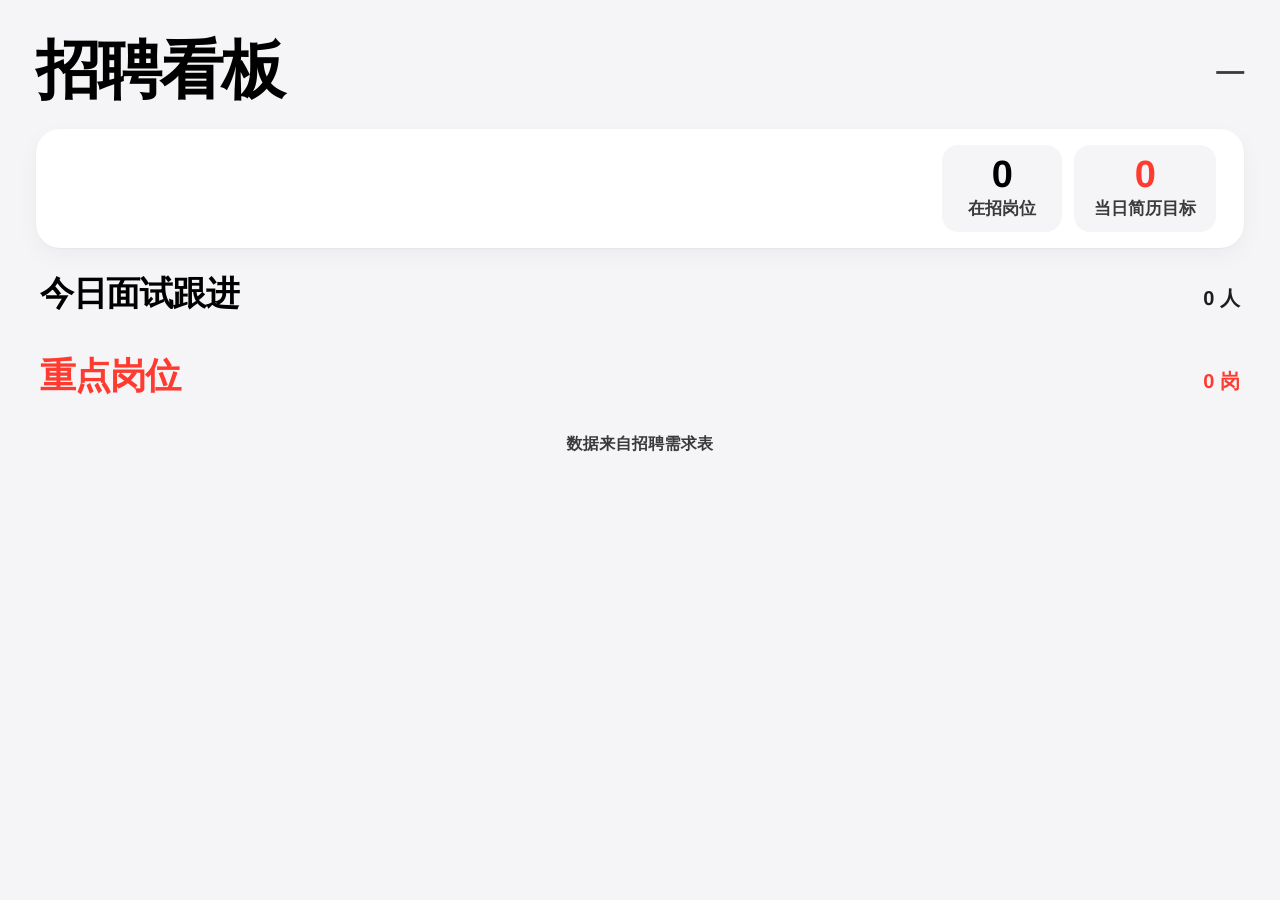
==== board-guoxin.html @ 6c6f806a "Editor role dividers: soft light blue (#c7e0f4); cache v20261016-1015" ====
<!DOCTYPE html>
<html lang="zh-CN">
<head>
<meta charset="UTF-8">
<meta name="viewport" content="width=device-width, initial-scale=1">
<title>招聘看板</title>
<link rel="stylesheet" href="board-shared.css?v=20261016-1015">
<style>  .summary { background:#fff; border-radius:24px; box-shadow:var(--shadow); padding:22px 28px; margin-bottom:22px; display:flex; align-items:center; justify-content:space-between; gap:24px; }
  .summary-title { font-size:30px; font-weight:700; letter-spacing:-0.02em; line-height:1.3; }
  .summary-stats { display:flex; gap:12px; flex-shrink:0; }
  .stat { background:var(--chip); border-radius:16px; padding:10px 20px; text-align:center; min-width:120px; }
  .stat b { display:block; font-size:38px; line-height:1.1; letter-spacing:-0.02em; }
  .stat span { font-size:17px; color:var(--secondary); }
  .stat.red b { color:var(--urgent); }
  .roles { grid-template-columns: 1fr 1fr 1fr; gap:16px; }
  .role { display:flex; flex-direction:column; padding:20px 20px 16px 18px; }
  .role.hl { background:linear-gradient(180deg,#fff 0%,#fff8f7 100%); }
  .badge { display:inline-block; font-size:15px; font-weight:700; color:#fff; background:var(--urgent); border-radius:100px; padding:3px 10px; margin-left:8px; vertical-align:middle; }
  .badge.blue { background:var(--link); }
  .seq { font-size:16px; color:#86868b; font-weight:700; margin-left:6px; }
  .chips { display:flex; flex-wrap:wrap; gap:8px; margin-top:10px; }
  .chip { background:var(--chip); border-radius:100px; padding:5px 14px; font-size:18px; font-weight:700; color:#1d1d1f; }
  .chip.target { background:#ffe9e7; color:#d70015; }
  .skills { font-size:19px; color:#1d1d1f; line-height:1.5; margin-top:12px; padding-top:12px; border-top:1px solid #e8e8ed; flex:1; word-break:break-word; }
  .meta { font-size:18px; color:#1d1d1f; margin-top:10px; line-height:1.45; }
  .meta i { font-style:normal; color:#86868b; margin-right:6px; }
  .red { color:#ff3b30; font-weight:700; }

  /* 国信岗位卡：字号不小于易方达岗位卡，更深更粗 */
  body:not(.landscape) .wrap { max-width: 1828px; }
  body:not(.landscape) .roles { grid-template-columns: repeat(3, 1fr); gap: 18px; }
  .role { padding: 22px 24px 20px 20px; }
  .role .role-title { font-size: 36px; line-height: 1.3; }
  .role .role-team { font-size: 23px; font-weight: 700; margin-top: 6px; }
  .seq { font-size: 20px; }
  .badge { font-size: 18px; padding: 4px 12px; }
  .chip { font-size: 22px; padding: 6px 16px; color: #000; }
  .skills { font-size: 24px; color: #000; font-weight: 600; line-height: 1.5; }
  .meta { font-size: 22px; color: #000; font-weight: 700; }
  .meta i { color: #6e6e73; }

  /* 竖屏：2 列，汇总卡单独一行 */
  .header { flex-wrap: wrap; align-items: center; }
  .header .summary { order: 3; flex: 1 1 100%; margin: 0; padding: 16px 28px; }
  .roles { grid-template-columns: 1fr 1fr; gap: 18px; }
  .chip { white-space: nowrap; }
  .metas { display: flex; flex-wrap: wrap; gap: 4px 22px; margin-top: 10px; }
  .metas .meta { margin-top: 0; }
  /* 横屏：3000 宽，5 列，汇总卡并入标题行 */
  body.landscape .header { flex-wrap: nowrap; gap: 32px; }
  body.landscape .header h1 { flex-shrink: 0; }
  body.landscape .header .summary { order: 0; flex: 1 1 auto; }
  body.landscape .roles { grid-template-columns: repeat(4, 1fr); gap: 40px; }
  body.landscape .role { padding: 30px 32px 28px 30px; }
  body.landscape .skills { line-height: 1.65; margin-top: 16px; padding-top: 16px; }
  body.landscape .chips { margin-top: 14px; gap: 10px; }
  body.landscape .metas { margin-top: 16px; gap: 6px 28px; }
  body.landscape .role .role-team { margin-top: 10px; }
  body.landscape .header { margin-bottom: 36px; }
  body.landscape .celebrate-block, body.landscape .interviews-block { margin-bottom: 40px; }
  body.landscape .interviews { gap: 24px; }
  body.landscape .section-head { margin-bottom: 16px; }
  /* 竖屏字号：重点技能 = 项目经理 = 28px */
  body:not(.landscape) .role { padding: 24px 26px 22px 24px; }
  body:not(.landscape) .role .role-title { font-size: 40px; }
  body:not(.landscape) .seq { font-size: 22px; }
  body:not(.landscape) .badge { font-size: 19px; }
  body:not(.landscape) .role .role-team { font-size: 28px; font-weight: 600; color: #0071e3; }
  body:not(.landscape) .skills { font-size: 28px; font-weight: 500; color: #1d1d1f; line-height: 1.55; }
  body:not(.landscape) .chip { font-size: 24px; color: #1d1d1f; }
  body:not(.landscape) .meta { font-size: 24px; color: #1d1d1f; font-weight: 600; }
  body:not(.landscape) .roles { gap: 24px; }
  body:not(.landscape) .wrap { max-width: 2028px; }
  /* 横屏字号：重点技能 = 项目经理 = 30px */
  body.landscape .role .role-title { font-size: 44px; }
  body.landscape .seq { font-size: 24px; }
  body.landscape .badge { font-size: 21px; padding: 4px 14px; }
  body.landscape .role .role-team { font-size: 30px; font-weight: 600; color: #0071e3; }
  body.landscape .skills { font-size: 30px; font-weight: 500; color: #1d1d1f; line-height: 1.6; }
  body.landscape .chip { font-size: 26px; padding: 7px 18px; color: #1d1d1f; }
  body.landscape .meta { font-size: 26px; color: #1d1d1f; font-weight: 600; }
  body.landscape .red { font-weight: 700; }
  body.landscape .chips { flex-wrap: nowrap; overflow: hidden; }
</style>
</head>
<body>
  <div class="wrap" id="board">
    <div class="header">
      <h1 id="board-title">招聘看板</h1>
      <div class="summary" id="summary">
      <div class="summary-title" id="sum-title"></div>
      <div class="summary-stats">
        <div class="stat"><b id="sum-roles">0</b><span>在招岗位</span></div>
        <div class="stat red"><b id="sum-target">0</b><span>当日简历目标</span></div>
      </div>
    </div>
      <div class="header-date" id="board-date">—</div>
    </div>
    <section class="celebrate-block" id="cele-block" hidden>
      <div class="section-head">
        <h2>今日入职 ✨</h2>
        <span class="hint" id="cele-hint">0 人</span>
      </div>
      <article class="celebrate" id="cele-card">
        <div class="celebrate-blob a" aria-hidden="true"></div>
        <div class="celebrate-blob b" aria-hidden="true"></div>
        <div class="celebrate-blob c" aria-hidden="true"></div>
        <div class="celebrate-deco l" aria-hidden="true">🎆</div>
        <div class="celebrate-deco r" aria-hidden="true">🥳</div>
        <div class="celebrate-hi" id="cele-hi"></div>
        <div class="celebrate-mid" id="cele-mid"></div>
        <div class="celebrate-lo" id="cele-lo"></div>
      </article>
    </section>

    <section class="interviews-block">
      <div class="section-head">
        <h2>今日面试跟进</h2>
        <span class="hint" id="iv-hint">0 人</span>
      </div>
      <div class="interviews" id="iv-list"></div>
    </section>

    <section class="roles-block">
      <div class="section-head"><h2>重点岗位</h2><span class="hint" id="role-hint">0 岗</span></div>
      <div class="roles" id="role-list"></div>
    </section>
    <footer>数据来自招聘需求表</footer>
  </div>
<script src="board-shared.js?v=20261016-1015"></script>
<script>
  function esc(s){return String(s==null?'':s).replace(/&/g,'&amp;').replace(/</g,'&lt;').replace(/>/g,'&gt;').replace(/"/g,'&quot;');}
  function rich(s){return esc(s).replace(/\*\*([\s\S]+?)\*\*/g,'<span class="red">$1</span>').replace(/\n/g,'<br>');}
  function plain(s){return String(s||'').replace(/\*\*/g,'');}
  function badges(note){
    return plain(note).replace(/[()（）]/g,' ').split(/[，,、；;\s]+/).filter(Boolean)
      .map(function(b){return '<span class="badge'+(/面试/.test(b)?' blue':'')+'">'+esc(b)+'</span>';}).join('');
  }
  function num(s){var m=plain(s).match(/\d+(\.\d+)?/);return m?parseFloat(m[0]):0;}
  function renderBoard(data){
    data=data||{}; var g=data.guoxin||{};
    var groups=(Array.isArray(g.groups)?g.groups:[]).filter(function(x){return x&&(x.role||(x.rows||[]).some(function(r){return r.skills||r.pm;}));});
    document.getElementById('board-title').textContent=(data.client||'')+'招聘看板';
    document.getElementById('board-date').textContent=data.date||'—';
    document.title=(data.client||'')+'招聘看板 · '+(data.date||'');
    document.getElementById('sum-title').innerHTML=rich(g.title||'当日需求重点');
    document.getElementById('sum-roles').textContent=groups.length;
    var tot=groups.reduce(function(a,x){return a+num(x.target);},0);
    document.getElementById('sum-target').textContent=Math.round(tot*10)/10;
    BoardShared.applyOrientation(data);
    BoardShared.renderCelebrate(data);
    BoardShared.renderInterviews(BoardShared.filterInterviews(data));
    // cards: one per sub-row
    var cards=[];
    groups.forEach(function(x){var rows=(x.rows&&x.rows.length)?x.rows:[{}];
      rows.forEach(function(r,i){
        var title=esc(x.role||'')+(rows.length>1?'<span class="seq">'+(i+1)+'/'+rows.length+'</span>':'')+badges(x.roleNote);
        var chips='';
        if(x.target)chips+='<span class="chip target">简历目标 '+esc(plain(x.target))+(rows.length>1?'（合计）':'')+'</span>';
        if(x.salary)chips+='<span class="chip">'+esc(plain(x.salary))+'</span>';
        if(x.years)chips+='<span class="chip">'+esc(plain(x.years))+'</span>';
        if(x.team)chips+='<span class="chip">'+esc(plain(x.team))+'</span>';
        cards.push('<article class="role'+(x.highlight?' hl':'')+'"><div class="role-title">'+title+'</div>'+
          (r.pm?'<div class="role-team">'+rich(r.pm)+'</div>':'')+
          (chips?'<div class="chips">'+chips+'</div>':'')+
          '<div class="skills">'+(r.skills?rich(r.skills):'&nbsp;')+'</div>'+
          ((r.interview||r.address)?'<div class="metas">'+(r.interview?'<div class="meta"><i>面试</i>'+rich(r.interview)+'</div>':'')+
          (r.address?'<div class="meta"><i>地址</i>'+rich(r.address)+'</div>':'')+'</div>':'')+'</article>');
      });});
    document.getElementById('role-hint').textContent=groups.length+' 岗 · '+cards.length+' 个需求';
    document.getElementById('role-list').innerHTML=cards.length?cards.join(''):'<div class="empty-hint" style="grid-column:1/-1">暂无岗位，在左侧添加</div>';
  }
  window.renderBoard=renderBoard;
  window.addEventListener('message',function(ev){if(ev.data&&ev.data.type==='BOARD_DATA')renderBoard(ev.data.payload);});
  try{parent.postMessage({type:'BOARD_READY'},'*');}catch(e){}
</script>
</body>
</html>
---- board-shared.css ----
:root {
    --bg: #f5f5f7;
    --card: #ffffff;
    --text: #000000;
    --secondary: #3a3a3c;
    --urgent: #ff3b30;
    --medium: #ff9f0a;
    --link: #0071e3;
    --ok: #30d158;
    --chip: #f5f5f7;
    --track: #e8e8ed;
    --shadow: 0 1px 2px rgba(0,0,0,.04), 0 8px 24px rgba(0,0,0,.04);
    --radius: 20px;
    --radius-lg: 24px;
  }

  * { box-sizing: border-box; margin: 0; padding: 0; }

  html, body {
    background: var(--bg);
    color: var(--text);
    font-family: -apple-system, BlinkMacSystemFont, "SF Pro Display", "SF Pro Text", "PingFang SC", "Hiragino Sans GB", "Noto Sans CJK SC", "Noto Sans SC", sans-serif;
    -webkit-font-smoothing: antialiased;
    -moz-osx-font-smoothing: grayscale;
    text-rendering: geometricPrecision;
    font-weight: 600;
    font-feature-settings: "ss01" on, "ss02" on, "tnum" on;
  }

  body {
    padding: 36px 36px 40px;
    line-height: 1.47;
  }

  .wrap {
    max-width: 1400px;
    margin: 0 auto;
  }

  .header {
    display: flex;
    align-items: baseline;
    justify-content: space-between;
    gap: 24px;
    margin-bottom: 22px;
  }

  h1 {
    font-size: 64px;
    font-weight: 700;
    letter-spacing: -0.035em;
    line-height: 1.08;
  }

  .header-date {
    font-size: 28px;
    font-weight: 600;
    color: var(--secondary);
    letter-spacing: -0.01em;
    flex-shrink: 0;
  }

  .section-head {
    display: flex;
    align-items: baseline;
    justify-content: space-between;
    margin-bottom: 8px;
    padding: 0 4px;
    gap: 16px;
  }

  .section-head h2 {
    font-size: 34px;
    font-weight: 700;
    letter-spacing: -0.02em;
    color: #000;
  }

  .section-head .hint {
    font-size: 20px;
    font-weight: 700;
    color: #1d1d1f;
    flex-shrink: 0;
  }


  .celebrate-block { margin-bottom: 22px; }
  .celebrate-block > .section-head h2 {
    font-size: 34px;
    color: #30d158;
    letter-spacing: -0.025em;
  }
  .celebrate-block > .section-head .hint {
    color: #30d158;
    font-weight: 700;
    font-size: 20px;
  }
  .celebrate {
    position: relative;
    overflow: hidden;
    text-align: center;
    background: #fff;
    border-radius: 28px;
    padding: 48px 140px 44px;
    box-shadow: 0 1px 2px rgba(0,0,0,.04), 0 14px 36px rgba(48,209,88,.10);
    border: 1px solid rgba(48,209,88,.14);
    isolation: isolate;
  }
  .celebrate-blob {
    position: absolute;
    border-radius: 50%;
    filter: blur(36px);
    pointer-events: none;
    z-index: 0;
  }
  .celebrate-blob.a { width: 260px; height: 260px; background: rgba(48,209,88,.20); top: -90px; left: -50px; }
  .celebrate-blob.b { width: 200px; height: 200px; background: rgba(100,210,255,.16); bottom: -80px; right: 70px; }
  .celebrate-blob.c { width: 150px; height: 150px; background: rgba(255,214,10,.14); top: 18px; right: -36px; }
  .celebrate-deco {
    position: absolute;
    top: 50%;
    transform: translateY(-50%);
    font-size: 108px;
    line-height: 1;
    z-index: 1;
    pointer-events: none;
  }
  .celebrate-deco.l { left: 18px; }
  .celebrate-deco.r { right: 18px; }
  .celebrate-hi,
  .celebrate-mid,
  .celebrate-lo { position: relative; z-index: 1; }
  .celebrate-hi {
    font-size: 40px;
    font-weight: 700;
    color: #30d158;
    letter-spacing: 0.08em;
  }
  .celebrate-mid {
    font-size: 48px;
    font-weight: 700;
    letter-spacing: -0.03em;
    line-height: 1.25;
    margin: 14px 0 16px;
  }
  .celebrate-lo {
    font-size: 32px;
    font-weight: 600;
    color: #1d1d1f;
    letter-spacing: -0.015em;
    line-height: 1.35;
  }

  .interviews-block { margin-bottom: 22px; }

  .interviews-block .section-head h2 {
    font-size: 34px;
    letter-spacing: -0.025em;
  }

  .interviews {
    display: grid;
    grid-template-columns: 1fr 1fr 1fr;
    gap: 14px;
    align-items: stretch;
    grid-auto-rows: 1fr; /* every row as tall as the tallest card */
  }

  .iv {
    min-height: 118px;
    background: var(--card);
    border-radius: var(--radius-lg);
    box-shadow: var(--shadow);
    padding: 22px 22px 18px 20px;
    display: flex;
    gap: 16px;
    min-width: 0;
    position: relative;
    overflow: visible;
    height: 100%;
  }

  .iv-accent {
    width: 4px;
    border-radius: 100px;
    flex-shrink: 0;
    align-self: stretch;
    background: #d2d2d7;
  }

  .iv.round-r2 .iv-accent { background: var(--link); width: 5px; }
  .iv.round-r1 .iv-accent { background: var(--medium); width: 5px; }

  .iv-body {
    flex: 1;
    min-width: 0;
    display: flex;
    flex-direction: column;
  }

  .iv-top {
    display: flex;
    align-items: center;
    justify-content: space-between;
    gap: 12px;
    margin-bottom: 6px;
  }

  .iv-name {
    font-size: 42px;
    font-weight: 700;
    letter-spacing: -0.03em;
    line-height: 1.15;
    color: #000;
  }

  .iv-pill {
    font-size: 18px;
    font-weight: 700;
    letter-spacing: 0.02em;
    border-radius: 100px;
    padding: 4px 12px;
    line-height: 1.2;
    flex-shrink: 0;
    min-width: 68px;
    text-align: center;
    color: #fff;
  }

  .iv-pill.r2 { background: var(--link); }
  .iv-pill.r1 { background: var(--medium); }

  .iv-when {
    font-size: 26px;
    font-weight: 700;
    color: #1d1d1f;
    margin-top: 6px;
  }

  .roles-block { margin-bottom: 22px; }

  .roles-block > .section-head h2 {
    font-size: 36px;
    color: #ff3b30;
    letter-spacing: -0.025em;
  }

  .roles-block > .section-head .hint {
    color: #ff3b30;
    font-weight: 700;
    font-size: 20px;
  }

  .roles {
    display: grid;
    grid-template-columns: 1fr 1fr;
    gap: 16px;
    grid-auto-rows: 1fr; /* uniform role card height = tallest */
    align-items: stretch;
  }

  .role {
    background: var(--card);
    border-radius: var(--radius);
    box-shadow: var(--shadow);
    min-width: 0;
    border: 1px solid rgba(0,0,0,.06);
    border-left: 5px solid #ff3b30;
    padding: 18px 18px 16px 16px;
    height: 100%;
  }

  .role.featured {
    box-shadow: 0 1px 2px rgba(255,59,48,.10), 0 10px 28px rgba(255,59,48,.12);
    border-left-width: 6px;
    border-color: rgba(255,59,48,.35);
    background: linear-gradient(180deg, #fff 0%, #fff8f7 100%);
  }

  .role-top {
    display: flex;
    align-items: flex-start;
    justify-content: space-between;
    gap: 12px;
  }

  .role-left {
    display: flex;
    gap: 10px;
    min-width: 0;
    flex: 1;
  }

  .udot { display: none; }

  .role-title {
    font-size: 30px;
    font-weight: 700;
    letter-spacing: -0.015em;
    line-height: 1.35;
    color: #000;
    overflow: visible;
    word-break: break-word;
  }

  .focus-pill {
    display: inline-block;
    font-size: 14px;
    font-weight: 700;
    color: #fff;
    background: var(--urgent);
    border-radius: 100px;
    padding: 3px 10px;
    margin-left: 8px;
    vertical-align: middle;
  }

  .role-team {
    font-size: 18px;
    font-weight: 600;
    color: #0071e3;
    margin-top: 4px;
    line-height: 1.45;
    overflow: visible;
    word-break: break-word;
  }

  .role-body {
    padding-left: 0;
    margin-top: 8px;
  }

  .role-note {
    font-size: 19px;
    color: #1d1d1f;
    font-weight: 600;
    line-height: 1.5;
    margin-top: 10px;
    margin-bottom: 0;
    letter-spacing: -0.01em;
    padding-top: 10px;
    border-top: 1px solid #e8e8ed;
  }

  .role-note.role-prog {
    border-top: none;
    padding-top: 0;
    margin-top: 8px;
    color: #0071e3;
    font-weight: 700;
  }

  .empty-hint {
    background: var(--card);
    border-radius: var(--radius);
    box-shadow: var(--shadow);
    padding: 28px 22px;
    text-align: center;
    color: var(--secondary);
    font-size: 20px;
    font-weight: 600;
  }

  footer {
    margin-top: 20px;
    text-align: center;
    font-size: 16px;
    color: #3a3a3c;
    letter-spacing: 0.02em;
    font-weight: 600;
  }

  /* 横屏（每个客户可选）：宽画布 + 更多列 */
  body.landscape .wrap { max-width: none; width: auto; }
  body.landscape .interviews { grid-template-columns: repeat(6, 1fr) !important; }
  body.landscape .roles { grid-template-columns: repeat(4, 1fr); }

  /* 待入职（易方达看板专用） */
  .pending-block { margin-bottom: 22px; }
  .pending-block .section-head h2 { font-size: 34px; letter-spacing: -0.025em; color: #30d158; }
  .pending-block .section-head .hint { color: #30d158; font-weight: 700; font-size: 20px; }
  .pending { display: grid; grid-template-columns: 1fr 1fr 1fr; gap: 14px; align-items: stretch; grid-auto-rows: 1fr; }
  .pd { min-height: 118px; background: var(--card); border-radius: var(--radius-lg); box-shadow: var(--shadow); padding: 22px 22px 18px 20px; display: flex; gap: 16px; min-width: 0; height: 100%; }
  .pd-accent { width: 5px; border-radius: 100px; flex-shrink: 0; align-self: stretch; background: var(--ok); }
  .pd-body { flex: 1; min-width: 0; display: flex; flex-direction: column; }
  .pd-top { display: flex; align-items: center; justify-content: space-between; gap: 12px; margin-bottom: 6px; }
  .pd-name { font-size: 42px; font-weight: 700; letter-spacing: -0.03em; line-height: 1.15; color: #000; }
  .pd-pill { font-size: 18px; font-weight: 700; letter-spacing: 0.02em; border-radius: 100px; padding: 4px 12px; line-height: 1.2; flex-shrink: 0; color: #fff; background: var(--ok); }
  .pd-role { font-size: 24px; font-weight: 700; color: #1d1d1f; margin-top: 4px; }
  .pd-when { font-size: 26px; font-weight: 700; color: #1d1d1f; margin-top: 6px; }
  .pd-follow { font-size: 20px; font-weight: 600; color: #0071e3; margin-top: 6px; }
  body.landscape .pending { grid-template-columns: repeat(6, 1fr) !important; }
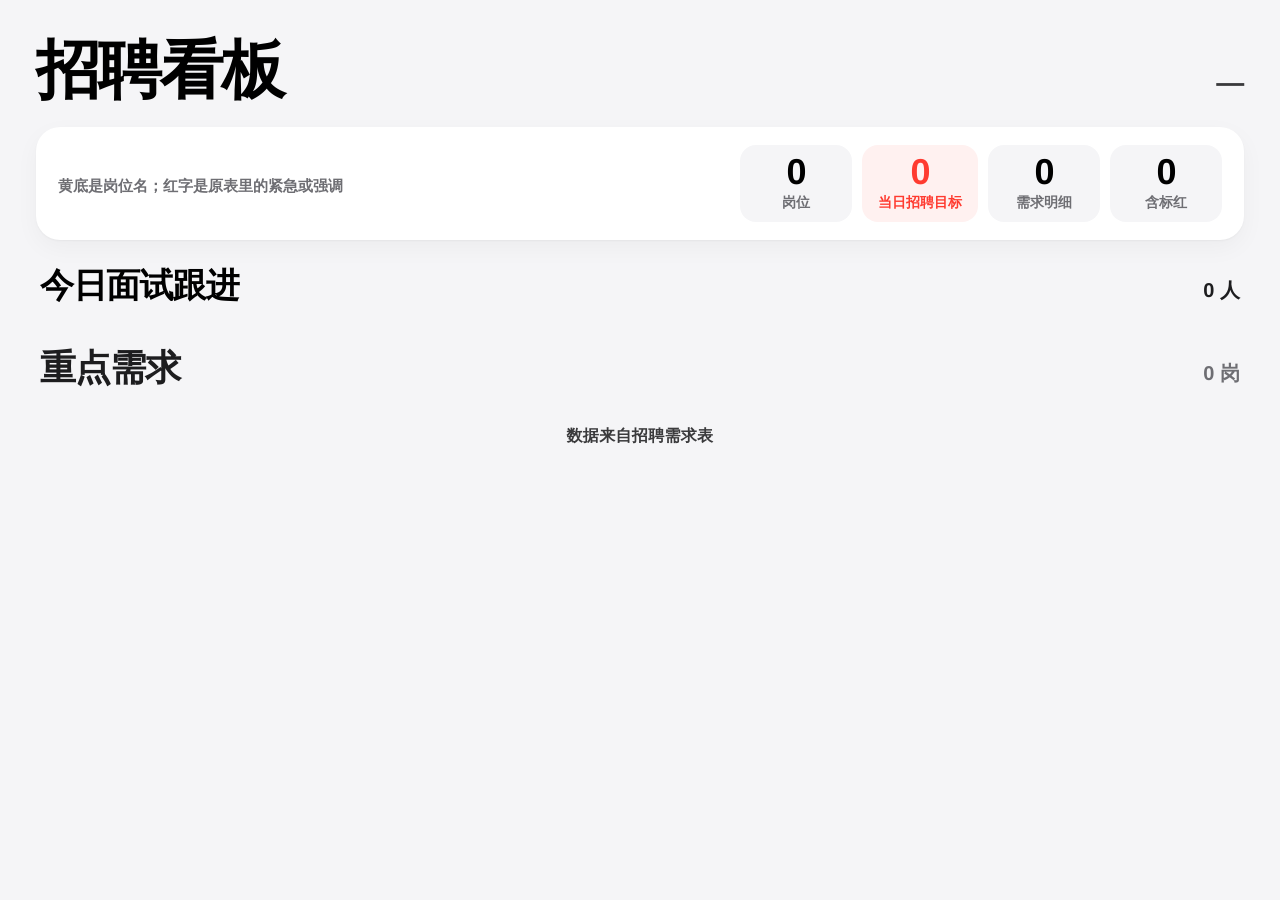
==== commit e9e33960: "Add a Penghua board and make the Guoxin board easier to scan. Penghua is a separate template with st" ====
--- a/board-guoxin.html
+++ b/board-guoxin.html
@@ -4,98 +4,173 @@
 <meta charset="UTF-8">
 <meta name="viewport" content="width=device-width, initial-scale=1">
 <title>招聘看板</title>
-<link rel="stylesheet" href="board-shared.css?v=20261016-1015">
-<style>  .summary { background:#fff; border-radius:24px; box-shadow:var(--shadow); padding:22px 28px; margin-bottom:22px; display:flex; align-items:center; justify-content:space-between; gap:24px; }
-  .summary-title { font-size:30px; font-weight:700; letter-spacing:-0.02em; line-height:1.3; }
-  .summary-stats { display:flex; gap:12px; flex-shrink:0; }
-  .stat { background:var(--chip); border-radius:16px; padding:10px 20px; text-align:center; min-width:120px; }
-  .stat b { display:block; font-size:38px; line-height:1.1; letter-spacing:-0.02em; }
-  .stat span { font-size:17px; color:var(--secondary); }
-  .stat.red b { color:var(--urgent); }
-  .roles { grid-template-columns: 1fr 1fr 1fr; gap:16px; }
-  .role { display:flex; flex-direction:column; padding:20px 20px 16px 18px; }
-  .role.hl { background:linear-gradient(180deg,#fff 0%,#fff8f7 100%); }
-  .badge { display:inline-block; font-size:15px; font-weight:700; color:#fff; background:var(--urgent); border-radius:100px; padding:3px 10px; margin-left:8px; vertical-align:middle; }
-  .badge.blue { background:var(--link); }
-  .seq { font-size:16px; color:#86868b; font-weight:700; margin-left:6px; }
-  .chips { display:flex; flex-wrap:wrap; gap:8px; margin-top:10px; }
-  .chip { background:var(--chip); border-radius:100px; padding:5px 14px; font-size:18px; font-weight:700; color:#1d1d1f; }
-  .chip.target { background:#ffe9e7; color:#d70015; }
-  .skills { font-size:19px; color:#1d1d1f; line-height:1.5; margin-top:12px; padding-top:12px; border-top:1px solid #e8e8ed; flex:1; word-break:break-word; }
-  .meta { font-size:18px; color:#1d1d1f; margin-top:10px; line-height:1.45; }
-  .meta i { font-style:normal; color:#86868b; margin-right:6px; }
-  .red { color:#ff3b30; font-weight:700; }
-
-  /* 国信岗位卡：字号不小于易方达岗位卡，更深更粗 */
-  body:not(.landscape) .wrap { max-width: 1828px; }
-  body:not(.landscape) .roles { grid-template-columns: repeat(3, 1fr); gap: 18px; }
-  .role { padding: 22px 24px 20px 20px; }
-  .role .role-title { font-size: 36px; line-height: 1.3; }
-  .role .role-team { font-size: 23px; font-weight: 700; margin-top: 6px; }
-  .seq { font-size: 20px; }
-  .badge { font-size: 18px; padding: 4px 12px; }
-  .chip { font-size: 22px; padding: 6px 16px; color: #000; }
-  .skills { font-size: 24px; color: #000; font-weight: 600; line-height: 1.5; }
-  .meta { font-size: 22px; color: #000; font-weight: 700; }
-  .meta i { color: #6e6e73; }
-
-  /* 竖屏：2 列，汇总卡单独一行 */
-  .header { flex-wrap: wrap; align-items: center; }
-  .header .summary { order: 3; flex: 1 1 100%; margin: 0; padding: 16px 28px; }
-  .roles { grid-template-columns: 1fr 1fr; gap: 18px; }
-  .chip { white-space: nowrap; }
-  .metas { display: flex; flex-wrap: wrap; gap: 4px 22px; margin-top: 10px; }
-  .metas .meta { margin-top: 0; }
-  /* 横屏：3000 宽，5 列，汇总卡并入标题行 */
-  body.landscape .header { flex-wrap: nowrap; gap: 32px; }
-  body.landscape .header h1 { flex-shrink: 0; }
-  body.landscape .header .summary { order: 0; flex: 1 1 auto; }
-  body.landscape .roles { grid-template-columns: repeat(4, 1fr); gap: 40px; }
-  body.landscape .role { padding: 30px 32px 28px 30px; }
-  body.landscape .skills { line-height: 1.65; margin-top: 16px; padding-top: 16px; }
-  body.landscape .chips { margin-top: 14px; gap: 10px; }
-  body.landscape .metas { margin-top: 16px; gap: 6px 28px; }
-  body.landscape .role .role-team { margin-top: 10px; }
-  body.landscape .header { margin-bottom: 36px; }
-  body.landscape .celebrate-block, body.landscape .interviews-block { margin-bottom: 40px; }
-  body.landscape .interviews { gap: 24px; }
-  body.landscape .section-head { margin-bottom: 16px; }
-  /* 竖屏字号：重点技能 = 项目经理 = 28px */
-  body:not(.landscape) .role { padding: 24px 26px 22px 24px; }
-  body:not(.landscape) .role .role-title { font-size: 40px; }
-  body:not(.landscape) .seq { font-size: 22px; }
-  body:not(.landscape) .badge { font-size: 19px; }
-  body:not(.landscape) .role .role-team { font-size: 28px; font-weight: 600; color: #0071e3; }
-  body:not(.landscape) .skills { font-size: 28px; font-weight: 500; color: #1d1d1f; line-height: 1.55; }
-  body:not(.landscape) .chip { font-size: 24px; color: #1d1d1f; }
-  body:not(.landscape) .meta { font-size: 24px; color: #1d1d1f; font-weight: 600; }
-  body:not(.landscape) .roles { gap: 24px; }
-  body:not(.landscape) .wrap { max-width: 2028px; }
-  /* 横屏字号：重点技能 = 项目经理 = 30px */
-  body.landscape .role .role-title { font-size: 44px; }
-  body.landscape .seq { font-size: 24px; }
-  body.landscape .badge { font-size: 21px; padding: 4px 14px; }
-  body.landscape .role .role-team { font-size: 30px; font-weight: 600; color: #0071e3; }
-  body.landscape .skills { font-size: 30px; font-weight: 500; color: #1d1d1f; line-height: 1.6; }
-  body.landscape .chip { font-size: 26px; padding: 7px 18px; color: #1d1d1f; }
-  body.landscape .meta { font-size: 26px; color: #1d1d1f; font-weight: 600; }
-  body.landscape .red { font-weight: 700; }
-  body.landscape .chips { flex-wrap: nowrap; overflow: hidden; }
+<link rel="stylesheet" href="board-shared.css?v=20261127-0940">
+<style>
+  .wrap { max-width: none; }
+  .summary {
+    display: flex;
+    align-items: center;
+    justify-content: space-between;
+    gap: 24px;
+    background: #fff;
+    border-radius: 24px;
+    box-shadow: var(--shadow);
+    padding: 18px 22px;
+    margin-bottom: 22px;
+  }
+  .summary-title { font-size: 26px; font-weight: 700; letter-spacing: -0.02em; line-height: 1.35; }
+  .summary-legend { margin-top: 6px; font-size: 15px; font-weight: 600; color: #6e6e73; }
+  .summary-stats { display: flex; gap: 10px; flex-shrink: 0; flex-wrap: wrap; justify-content: flex-end; }
+  .stat { background: #f5f5f7; border-radius: 16px; padding: 8px 16px; text-align: center; min-width: 112px; }
+  .stat b { display: block; font-size: 36px; line-height: 1.05; letter-spacing: -0.03em; }
+  .stat span { font-size: 14px; font-weight: 700; color: #6e6e73; }
+  .stat.hot { background: #fff1f0; }
+  .stat.hot b, .stat.hot span { color: #ff3b30; }
+  .red { color: #ff3b30; font-weight: 700; }
+
+  .roles-block > .section-head h2 { color: #1d1d1f; }
+  .roles-block > .section-head .hint { color: #6e6e73; }
+
+  .gx-groups { display: flex; flex-direction: column; gap: 18px; }
+  .gx-group {
+    background: #fff;
+    border-radius: 24px;
+    box-shadow: var(--shadow);
+    border: 1px solid rgba(0,0,0,.04);
+    border-left: 6px solid #d2d2d7;
+    overflow: hidden;
+  }
+  .gx-group.hl { border-left-color: #ffd60a; }
+  .gx-head {
+    display: flex;
+    align-items: center;
+    justify-content: space-between;
+    gap: 16px 22px;
+    padding: 18px 22px 14px;
+    flex-wrap: wrap;
+  }
+  .gx-namewrap { display: flex; flex-wrap: wrap; align-items: center; gap: 8px 10px; }
+  .gx-name {
+    font-size: 40px;
+    font-weight: 700;
+    letter-spacing: -0.03em;
+    line-height: 1.15;
+    color: #000;
+  }
+  .gx-group.hl .gx-name {
+    background: #ffe14a;
+    border-radius: 10px;
+    padding: 2px 12px;
+  }
+  .gx-role-note { font-size: 20px; font-weight: 700; color: #1d1d1f; }
+  .gx-pieces {
+    background: #f5f5f7;
+    border-radius: 100px;
+    padding: 4px 12px;
+    font-size: 15px;
+    font-weight: 700;
+    color: #6e6e73;
+  }
+  .gx-team { margin-top: 8px; font-size: 18px; font-weight: 700; color: #0071e3; }
+  .gx-team i { font-style: normal; color: #86868b; font-weight: 700; margin-right: 6px; font-size: 14px; }
+  .gx-metrics { display: flex; gap: 8px; flex-wrap: wrap; }
+  .gx-metric {
+    background: #f5f5f7;
+    border-radius: 16px;
+    padding: 8px 14px 7px;
+    text-align: center;
+    min-width: 108px;
+  }
+  .gx-metric b { display: block; font-size: 26px; line-height: 1.15; letter-spacing: -0.02em; word-break: break-word; }
+  .gx-metric span { font-size: 13px; font-weight: 700; color: #6e6e73; }
+  .gx-metric.target { background: #fff1f0; }
+  .gx-metric.target b { font-size: 36px; color: #ff3b30; }
+  .gx-metric.target span { color: #ff3b30; }
+  .gx-lines { display: grid; gap: 12px; padding: 0 16px 16px; }
+  .gx-line {
+    background: #fbfbfd;
+    border-radius: 16px;
+    padding: 14px 16px 14px;
+    display: grid;
+    grid-template-columns: 48px 1fr;
+    gap: 12px;
+    min-width: 0;
+  }
+  .gx-line.hot {
+    background: #fff6f5;
+    box-shadow: inset 4px 0 0 #ff3b30;
+  }
+  .gx-idx {
+    width: 44px;
+    height: 44px;
+    border-radius: 50%;
+    background: #fff;
+    display: flex;
+    align-items: center;
+    justify-content: center;
+    font-size: 18px;
+    font-weight: 700;
+    color: #1d1d1f;
+    box-shadow: 0 1px 2px rgba(0,0,0,.06);
+  }
+  .gx-line.hot .gx-idx { background: #ff3b30; color: #fff; }
+  .k { display: block; font-size: 13px; font-weight: 700; color: #86868b; margin-bottom: 4px; }
+  .gx-who .v { font-size: 24px; font-weight: 700; color: #0071e3; line-height: 1.35; word-break: break-word; }
+  .gx-who .red { color: #ff3b30; }
+  .gx-skills { margin-top: 12px; font-size: 22px; font-weight: 600; color: #1d1d1f; line-height: 1.55; word-break: break-word; }
+  .gx-meta { display: flex; flex-wrap: wrap; gap: 8px; margin-top: 12px; }
+  .chip {
+    display: inline-flex;
+    align-items: baseline;
+    gap: 8px;
+    background: #fff;
+    border-radius: 12px;
+    padding: 8px 12px;
+    font-size: 18px;
+    font-weight: 700;
+    color: #1d1d1f;
+    line-height: 1.4;
+    max-width: 100%;
+  }
+  .gx-line.hot .chip { background: #fff; }
+  .chip i { font-style: normal; color: #86868b; font-size: 13px; font-weight: 700; flex-shrink: 0; }
+  .muted { color: #aeaeb2; font-weight: 600; }
+  .gx-empty {
+    background: #fff;
+    border-radius: 24px;
+    box-shadow: var(--shadow);
+    padding: 28px 22px;
+    text-align: center;
+    color: #6e6e73;
+    font-size: 20px;
+    font-weight: 600;
+  }
+  body.landscape .gx-lines { grid-template-columns: 1fr 1fr; }
+  body.landscape .gx-lines > .gx-line:only-child { grid-column: 1 / -1; }
+  body.landscape .gx-name { font-size: 44px; }
+  body.landscape .gx-skills { font-size: 22px; }
+  body.landscape .summary-title { font-size: 28px; }
 </style>
 </head>
 <body>
   <div class="wrap" id="board">
     <div class="header">
       <h1 id="board-title">招聘看板</h1>
-      <div class="summary" id="summary">
-      <div class="summary-title" id="sum-title"></div>
-      <div class="summary-stats">
-        <div class="stat"><b id="sum-roles">0</b><span>在招岗位</span></div>
-        <div class="stat red"><b id="sum-target">0</b><span>当日简历目标</span></div>
-      </div>
-    </div>
       <div class="header-date" id="board-date">—</div>
     </div>
+    <section class="summary">
+      <div>
+        <div class="summary-title" id="sum-title"></div>
+        <div class="summary-legend">黄底是岗位名；红字是原表里的紧急或强调</div>
+      </div>
+      <div class="summary-stats">
+        <div class="stat"><b id="sum-roles">0</b><span>岗位</span></div>
+        <div class="stat hot"><b id="sum-target">0</b><span>当日招聘目标</span></div>
+        <div class="stat"><b id="sum-lines">0</b><span>需求明细</span></div>
+        <div class="stat" id="sum-hot-wrap"><b id="sum-hot">0</b><span>含标红</span></div>
+      </div>
+    </section>
+
     <section class="celebrate-block" id="cele-block" hidden>
       <div class="section-head">
         <h2>今日入职 ✨</h2>
@@ -122,53 +197,67 @@
     </section>
 
     <section class="roles-block">
-      <div class="section-head"><h2>重点岗位</h2><span class="hint" id="role-hint">0 岗</span></div>
-      <div class="roles" id="role-list"></div>
+      <div class="section-head"><h2>重点需求</h2><span class="hint" id="role-hint">0 岗</span></div>
+      <div class="gx-groups" id="group-list"></div>
     </section>
     <footer>数据来自招聘需求表</footer>
   </div>
-<script src="board-shared.js?v=20261016-1015"></script>
+<script src="board-shared.js?v=20261127-0940"></script>
 <script>
   function esc(s){return String(s==null?'':s).replace(/&/g,'&amp;').replace(/</g,'&lt;').replace(/>/g,'&gt;').replace(/"/g,'&quot;');}
   function rich(s){return esc(s).replace(/\*\*([\s\S]+?)\*\*/g,'<span class="red">$1</span>').replace(/\n/g,'<br>');}
   function plain(s){return String(s||'').replace(/\*\*/g,'');}
-  function badges(note){
-    return plain(note).replace(/[()（）]/g,' ').split(/[，,、；;\s]+/).filter(Boolean)
-      .map(function(b){return '<span class="badge'+(/面试/.test(b)?' blue':'')+'">'+esc(b)+'</span>';}).join('');
-  }
   function num(s){var m=plain(s).match(/\d+(\.\d+)?/);return m?parseFloat(m[0]):0;}
+  function rowHot(r){return /\*\*/.test([r&&r.skills,r&&r.interview,r&&r.address,r&&r.pm].join('\n'));}
   function renderBoard(data){
     data=data||{}; var g=data.guoxin||{};
-    var groups=(Array.isArray(g.groups)?g.groups:[]).filter(function(x){return x&&(x.role||(x.rows||[]).some(function(r){return r.skills||r.pm;}));});
+    var groups=(Array.isArray(g.groups)?g.groups:[]).filter(function(x){return x&&(x.role||x.team||x.target||(x.rows||[]).some(function(r){return r&&(r.skills||r.pm||r.interview||r.address);}));});
     document.getElementById('board-title').textContent=(data.client||'')+'招聘看板';
     document.getElementById('board-date').textContent=data.date||'—';
     document.title=(data.client||'')+'招聘看板 · '+(data.date||'');
-    document.getElementById('sum-title').innerHTML=rich(g.title||'当日需求重点');
+    var title=g.title||'当日需求重点(活跃岗位)-重点看“紧急状态”';
+    document.getElementById('sum-title').innerHTML=rich(title).replace(/紧急状态/g,'<span class="red">紧急状态</span>');
+    var lines=0, hot=0;
+    groups.forEach(function(x){
+      var rows=(x.rows&&x.rows.length)?x.rows:[{}];
+      lines+=rows.length;
+      rows.forEach(function(r){ if(rowHot(r)) hot++; });
+    });
     document.getElementById('sum-roles').textContent=groups.length;
     var tot=groups.reduce(function(a,x){return a+num(x.target);},0);
     document.getElementById('sum-target').textContent=Math.round(tot*10)/10;
+    document.getElementById('sum-lines').textContent=lines;
+    document.getElementById('sum-hot').textContent=hot;
+    document.getElementById('sum-hot-wrap').classList.toggle('hot', hot>0);
     BoardShared.applyOrientation(data);
     BoardShared.renderCelebrate(data);
     BoardShared.renderInterviews(BoardShared.filterInterviews(data));
-    // cards: one per sub-row
-    var cards=[];
-    groups.forEach(function(x){var rows=(x.rows&&x.rows.length)?x.rows:[{}];
-      rows.forEach(function(r,i){
-        var title=esc(x.role||'')+(rows.length>1?'<span class="seq">'+(i+1)+'/'+rows.length+'</span>':'')+badges(x.roleNote);
-        var chips='';
-        if(x.target)chips+='<span class="chip target">简历目标 '+esc(plain(x.target))+(rows.length>1?'（合计）':'')+'</span>';
-        if(x.salary)chips+='<span class="chip">'+esc(plain(x.salary))+'</span>';
-        if(x.years)chips+='<span class="chip">'+esc(plain(x.years))+'</span>';
-        if(x.team)chips+='<span class="chip">'+esc(plain(x.team))+'</span>';
-        cards.push('<article class="role'+(x.highlight?' hl':'')+'"><div class="role-title">'+title+'</div>'+
-          (r.pm?'<div class="role-team">'+rich(r.pm)+'</div>':'')+
-          (chips?'<div class="chips">'+chips+'</div>':'')+
-          '<div class="skills">'+(r.skills?rich(r.skills):'&nbsp;')+'</div>'+
-          ((r.interview||r.address)?'<div class="metas">'+(r.interview?'<div class="meta"><i>面试</i>'+rich(r.interview)+'</div>':'')+
-          (r.address?'<div class="meta"><i>地址</i>'+rich(r.address)+'</div>':'')+'</div>':'')+'</article>');
-      });});
-    document.getElementById('role-hint').textContent=groups.length+' 岗 · '+cards.length+' 个需求';
-    document.getElementById('role-list').innerHTML=cards.length?cards.join(''):'<div class="empty-hint" style="grid-column:1/-1">暂无岗位，在左侧添加</div>';
+    var html=groups.map(function(x){
+      var rows=(x.rows&&x.rows.length)?x.rows:[{}];
+      var hl=x.highlight!==false;
+      var note=plain(x.roleNote).trim()?('<span class="gx-role-note">'+rich(x.roleNote)+'</span>'):'';
+      var team=plain(x.team).trim()?('<div class="gx-team"><i>项目组</i>'+rich(x.team)+'</div>'):'';
+      var metrics='';
+      metrics+='<div class="gx-metric target"><b>'+(plain(x.target).trim()?esc(plain(x.target)):'—')+'</b><span>当日招聘目标</span></div>';
+      metrics+='<div class="gx-metric"><b>'+(plain(x.salary).trim()?esc(plain(x.salary)):'—')+'</b><span>薪资</span></div>';
+      metrics+='<div class="gx-metric"><b>'+(plain(x.years).trim()?esc(plain(x.years)):'—')+'</b><span>年限</span></div>';
+      var body=rows.map(function(r,i){
+        var who=r.pm?rich(r.pm):'<span class="muted">—</span>';
+        var skills=r.skills?rich(r.skills):'<span class="muted">未填</span>';
+        var iv=r.interview?rich(r.interview):'<span class="muted">—</span>';
+        var addr=r.address?rich(r.address):'<span class="muted">—</span>';
+        return '<article class="gx-line'+(rowHot(r)?' hot':'')+'">'
+          +'<div class="gx-idx">'+(i+1)+'</div>'
+          +'<div>'
+          +'<div class="gx-who"><span class="k">备注</span><div class="v">'+who+'</div></div>'
+          +'<div class="gx-skills"><span class="k">重点描述</span>'+skills+'</div>'
+          +'<div class="gx-meta"><span class="chip"><i>面试方式</i><span>'+iv+'</span></span><span class="chip"><i>详细地址</i><span>'+addr+'</span></span></div>'
+          +'</div></article>';
+      }).join('');
+      return '<article class="gx-group'+(hl?' hl':'')+'"><header class="gx-head"><div><div class="gx-namewrap"><span class="gx-name">'+rich(x.role||'未命名岗位')+'</span>'+note+'<span class="gx-pieces">'+rows.length+' 条</span></div>'+team+'</div><div class="gx-metrics">'+metrics+'</div></header><div class="gx-lines">'+body+'</div></article>';
+    }).join('');
+    document.getElementById('role-hint').textContent=groups.length+' 岗 · '+lines+' 条';
+    document.getElementById('group-list').innerHTML=html||'<div class="gx-empty">暂无岗位，在左侧添加</div>';
   }
   window.renderBoard=renderBoard;
   window.addEventListener('message',function(ev){if(ev.data&&ev.data.type==='BOARD_DATA')renderBoard(ev.data.payload);});
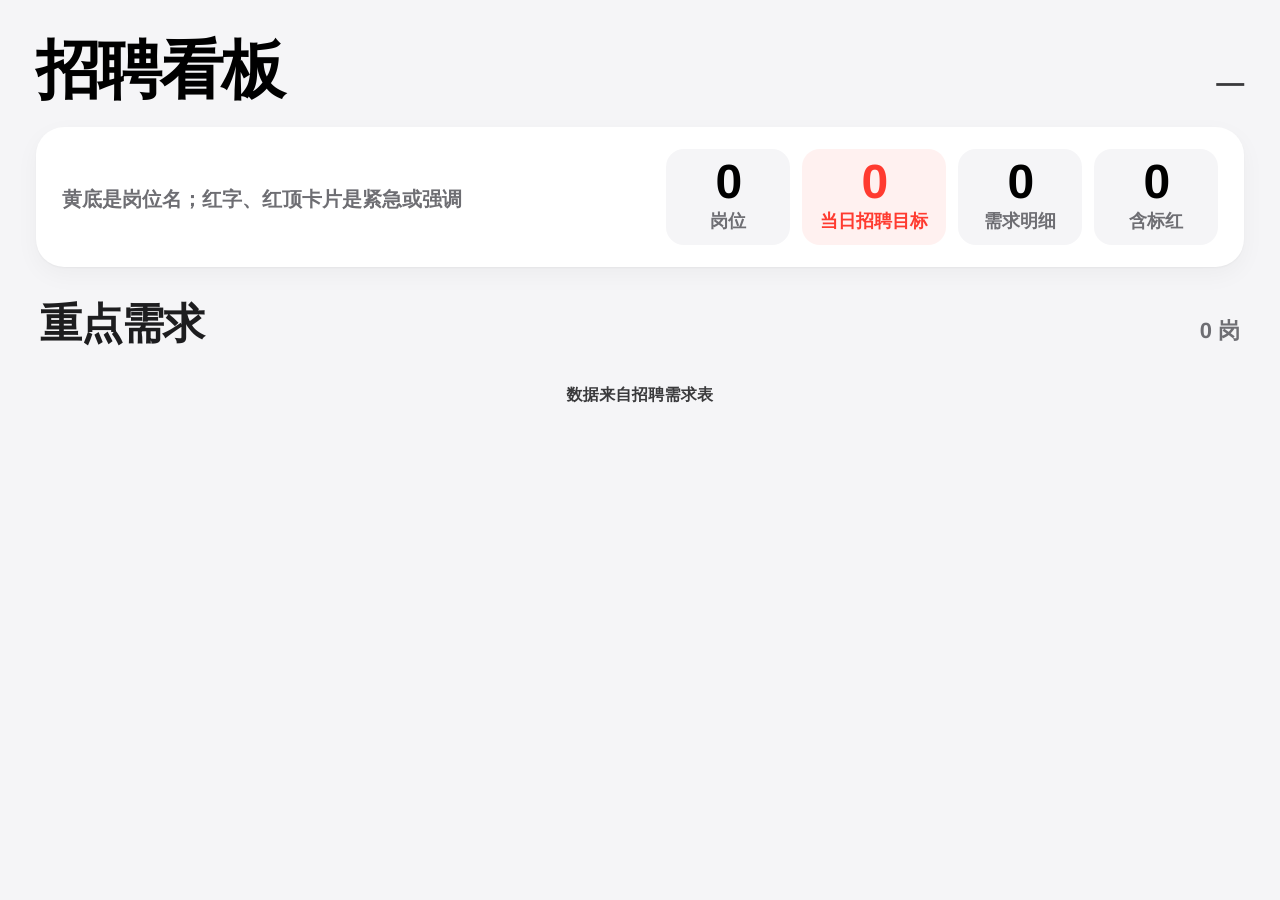
==== commit c405948f: "Turn Penghua and Guoxin roles into large cards. Each opening is a block with a big role name and gro" ====
--- a/board-guoxin.html
+++ b/board-guoxin.html
@@ -4,7 +4,7 @@
 <meta charset="UTF-8">
 <meta name="viewport" content="width=device-width, initial-scale=1">
 <title>招聘看板</title>
-<link rel="stylesheet" href="board-shared.css?v=20261127-0940">
+<link rel="stylesheet" href="board-shared.css?v=20261127-0230">
 <style>
   .wrap { max-width: none; }
   .summary {
@@ -13,143 +13,131 @@
     justify-content: space-between;
     gap: 24px;
     background: #fff;
-    border-radius: 24px;
-    box-shadow: var(--shadow);
-    padding: 18px 22px;
-    margin-bottom: 22px;
-  }
-  .summary-title { font-size: 26px; font-weight: 700; letter-spacing: -0.02em; line-height: 1.35; }
-  .summary-legend { margin-top: 6px; font-size: 15px; font-weight: 600; color: #6e6e73; }
-  .summary-stats { display: flex; gap: 10px; flex-shrink: 0; flex-wrap: wrap; justify-content: flex-end; }
-  .stat { background: #f5f5f7; border-radius: 16px; padding: 8px 16px; text-align: center; min-width: 112px; }
-  .stat b { display: block; font-size: 36px; line-height: 1.05; letter-spacing: -0.03em; }
-  .stat span { font-size: 14px; font-weight: 700; color: #6e6e73; }
+    border-radius: 28px;
+    box-shadow: var(--shadow);
+    padding: 22px 26px;
+    margin-bottom: 26px;
+  }
+  .summary-title { font-size: 32px; font-weight: 700; letter-spacing: -0.03em; line-height: 1.3; }
+  .summary-legend { margin-top: 8px; font-size: 20px; font-weight: 600; color: #6e6e73; }
+  .summary-stats { display: flex; gap: 12px; flex-shrink: 0; flex-wrap: wrap; justify-content: flex-end; }
+  .stat { background: #f5f5f7; border-radius: 18px; padding: 10px 18px; text-align: center; min-width: 124px; }
+  .stat b { display: block; font-size: 48px; line-height: 1.02; letter-spacing: -0.04em; }
+  .stat span { font-size: 18px; font-weight: 700; color: #6e6e73; }
   .stat.hot { background: #fff1f0; }
   .stat.hot b, .stat.hot span { color: #ff3b30; }
   .red { color: #ff3b30; font-weight: 700; }
 
-  .roles-block > .section-head h2 { color: #1d1d1f; }
-  .roles-block > .section-head .hint { color: #6e6e73; }
-
-  .gx-groups { display: flex; flex-direction: column; gap: 18px; }
-  .gx-group {
-    background: #fff;
-    border-radius: 24px;
-    box-shadow: var(--shadow);
-    border: 1px solid rgba(0,0,0,.04);
-    border-left: 6px solid #d2d2d7;
-    overflow: hidden;
-  }
-  .gx-group.hl { border-left-color: #ffd60a; }
+  .roles-block > .section-head h2 { color: #1d1d1f; font-size: 42px; }
+  .roles-block > .section-head .hint { color: #6e6e73; font-size: 22px; }
+
+  .gx-groups { display: flex; flex-direction: column; gap: 28px; }
   .gx-head {
     display: flex;
-    align-items: center;
+    align-items: flex-end;
     justify-content: space-between;
-    gap: 16px 22px;
-    padding: 18px 22px 14px;
+    gap: 18px 24px;
     flex-wrap: wrap;
-  }
-  .gx-namewrap { display: flex; flex-wrap: wrap; align-items: center; gap: 8px 10px; }
+    background: #fff;
+    border-radius: 28px;
+    box-shadow: var(--shadow);
+    border-top: 10px solid #d8d8de;
+    padding: 24px 28px 22px;
+    margin-bottom: 16px;
+  }
+  .gx-group.hl .gx-head { border-top-color: #ffd60a; }
+  .gx-namewrap { display: flex; flex-wrap: wrap; align-items: center; gap: 10px 14px; }
   .gx-name {
-    font-size: 40px;
+    font-size: 60px;
     font-weight: 700;
-    letter-spacing: -0.03em;
-    line-height: 1.15;
+    letter-spacing: -0.04em;
+    line-height: 1.08;
     color: #000;
   }
   .gx-group.hl .gx-name {
     background: #ffe14a;
-    border-radius: 10px;
-    padding: 2px 12px;
-  }
-  .gx-role-note { font-size: 20px; font-weight: 700; color: #1d1d1f; }
+    border-radius: 14px;
+    padding: 2px 14px 6px;
+  }
+  .gx-role-note { font-size: 28px; font-weight: 700; color: #1d1d1f; }
   .gx-pieces {
     background: #f5f5f7;
     border-radius: 100px;
-    padding: 4px 12px;
-    font-size: 15px;
+    padding: 8px 16px;
+    font-size: 20px;
     font-weight: 700;
     color: #6e6e73;
   }
-  .gx-team { margin-top: 8px; font-size: 18px; font-weight: 700; color: #0071e3; }
-  .gx-team i { font-style: normal; color: #86868b; font-weight: 700; margin-right: 6px; font-size: 14px; }
-  .gx-metrics { display: flex; gap: 8px; flex-wrap: wrap; }
+  .gx-team { margin-top: 10px; font-size: 26px; font-weight: 700; color: #0071e3; }
+  .gx-team i { font-style: normal; color: #86868b; font-weight: 700; margin-right: 8px; font-size: 18px; }
+  .gx-metrics { display: flex; gap: 10px; flex-wrap: wrap; }
   .gx-metric {
     background: #f5f5f7;
-    border-radius: 16px;
-    padding: 8px 14px 7px;
+    border-radius: 18px;
+    padding: 10px 16px 8px;
     text-align: center;
-    min-width: 108px;
-  }
-  .gx-metric b { display: block; font-size: 26px; line-height: 1.15; letter-spacing: -0.02em; word-break: break-word; }
-  .gx-metric span { font-size: 13px; font-weight: 700; color: #6e6e73; }
+    min-width: 120px;
+  }
+  .gx-metric b { display: block; font-size: 32px; line-height: 1.15; letter-spacing: -0.03em; word-break: break-word; }
+  .gx-metric span { font-size: 16px; font-weight: 700; color: #6e6e73; }
   .gx-metric.target { background: #fff1f0; }
-  .gx-metric.target b { font-size: 36px; color: #ff3b30; }
+  .gx-metric.target b { font-size: 44px; color: #ff3b30; }
   .gx-metric.target span { color: #ff3b30; }
-  .gx-lines { display: grid; gap: 12px; padding: 0 16px 16px; }
-  .gx-line {
-    background: #fbfbfd;
-    border-radius: 16px;
-    padding: 14px 16px 14px;
-    display: grid;
-    grid-template-columns: 48px 1fr;
-    gap: 12px;
+  .gx-cards { display: grid; grid-template-columns: 1fr 1fr; gap: 18px; align-items: stretch; }
+  .gx-card {
+    background: #fff;
+    border-radius: 24px;
+    box-shadow: var(--shadow);
+    border-top: 8px solid #e4e4ea;
+    padding: 22px 24px 20px;
     min-width: 0;
-  }
-  .gx-line.hot {
-    background: #fff6f5;
-    box-shadow: inset 4px 0 0 #ff3b30;
-  }
+    display: flex;
+    flex-direction: column;
+    gap: 14px;
+  }
+  .gx-card.hot {
+    border-top-color: #ff3b30;
+    background: linear-gradient(180deg, #fff 0%, #fff5f4 100%);
+    box-shadow: 0 10px 28px rgba(255,59,48,.10);
+  }
+  .gx-card-top { display: flex; justify-content: space-between; align-items: flex-start; gap: 12px; }
+  .k { display: block; font-size: 18px; font-weight: 700; color: #86868b; margin-bottom: 4px; }
+  .gx-who .v { font-size: 36px; font-weight: 700; color: #0071e3; line-height: 1.3; word-break: break-word; }
+  .gx-who .red { color: #ff3b30; }
   .gx-idx {
-    width: 44px;
-    height: 44px;
-    border-radius: 50%;
-    background: #fff;
+    flex-shrink: 0;
+    min-width: 64px;
+    height: 48px;
+    padding: 0 12px;
+    border-radius: 14px;
+    background: #f5f5f7;
     display: flex;
     align-items: center;
     justify-content: center;
-    font-size: 18px;
+    font-size: 22px;
     font-weight: 700;
     color: #1d1d1f;
-    box-shadow: 0 1px 2px rgba(0,0,0,.06);
-  }
-  .gx-line.hot .gx-idx { background: #ff3b30; color: #fff; }
-  .k { display: block; font-size: 13px; font-weight: 700; color: #86868b; margin-bottom: 4px; }
-  .gx-who .v { font-size: 24px; font-weight: 700; color: #0071e3; line-height: 1.35; word-break: break-word; }
-  .gx-who .red { color: #ff3b30; }
-  .gx-skills { margin-top: 12px; font-size: 22px; font-weight: 600; color: #1d1d1f; line-height: 1.55; word-break: break-word; }
-  .gx-meta { display: flex; flex-wrap: wrap; gap: 8px; margin-top: 12px; }
-  .chip {
-    display: inline-flex;
-    align-items: baseline;
-    gap: 8px;
-    background: #fff;
-    border-radius: 12px;
-    padding: 8px 12px;
-    font-size: 18px;
-    font-weight: 700;
-    color: #1d1d1f;
-    line-height: 1.4;
-    max-width: 100%;
-  }
-  .gx-line.hot .chip { background: #fff; }
-  .chip i { font-style: normal; color: #86868b; font-size: 13px; font-weight: 700; flex-shrink: 0; }
+  }
+  .gx-card.hot .gx-idx { background: #ff3b30; color: #fff; }
+  .gx-skills { font-size: 30px; font-weight: 600; color: #1d1d1f; line-height: 1.5; word-break: break-word; }
+  .gx-pair { display: grid; grid-template-columns: 1fr 1fr; gap: 12px; margin-top: auto; }
+  .gx-box { background: #f5f5f7; border-radius: 16px; padding: 12px 14px; min-width: 0; }
+  .gx-card.hot .gx-box { background: rgba(255,255,255,.72); }
+  .gx-box .v { font-size: 24px; font-weight: 700; color: #1d1d1f; line-height: 1.4; word-break: break-word; }
   .muted { color: #aeaeb2; font-weight: 600; }
   .gx-empty {
     background: #fff;
-    border-radius: 24px;
-    box-shadow: var(--shadow);
-    padding: 28px 22px;
+    border-radius: 28px;
+    box-shadow: var(--shadow);
+    padding: 48px 28px;
     text-align: center;
     color: #6e6e73;
-    font-size: 20px;
+    font-size: 28px;
     font-weight: 600;
   }
-  body.landscape .gx-lines { grid-template-columns: 1fr 1fr; }
-  body.landscape .gx-lines > .gx-line:only-child { grid-column: 1 / -1; }
-  body.landscape .gx-name { font-size: 44px; }
-  body.landscape .gx-skills { font-size: 22px; }
-  body.landscape .summary-title { font-size: 28px; }
+  body.landscape .gx-cards { grid-template-columns: 1fr 1fr 1fr; }
+  body.landscape .gx-name { font-size: 64px; }
+  body.landscape .gx-skills { font-size: 30px; }
 </style>
 </head>
 <body>
@@ -161,7 +149,7 @@
     <section class="summary">
       <div>
         <div class="summary-title" id="sum-title"></div>
-        <div class="summary-legend">黄底是岗位名；红字是原表里的紧急或强调</div>
+        <div class="summary-legend">黄底是岗位名；红字、红顶卡片是紧急或强调</div>
       </div>
       <div class="summary-stats">
         <div class="stat"><b id="sum-roles">0</b><span>岗位</span></div>
@@ -188,27 +176,28 @@
       </article>
     </section>
 
-    <section class="interviews-block">
+    <section class="roles-block">
+      <div class="section-head"><h2>重点需求</h2><span class="hint" id="role-hint">0 岗</span></div>
+      <div class="gx-groups" id="group-list"></div>
+    </section>
+
+    <section class="interviews-block" id="iv-block" hidden>
       <div class="section-head">
         <h2>今日面试跟进</h2>
         <span class="hint" id="iv-hint">0 人</span>
       </div>
       <div class="interviews" id="iv-list"></div>
     </section>
-
-    <section class="roles-block">
-      <div class="section-head"><h2>重点需求</h2><span class="hint" id="role-hint">0 岗</span></div>
-      <div class="gx-groups" id="group-list"></div>
-    </section>
     <footer>数据来自招聘需求表</footer>
   </div>
-<script src="board-shared.js?v=20261127-0940"></script>
+<script src="board-shared.js?v=20261127-0230"></script>
 <script>
   function esc(s){return String(s==null?'':s).replace(/&/g,'&amp;').replace(/</g,'&lt;').replace(/>/g,'&gt;').replace(/"/g,'&quot;');}
   function rich(s){return esc(s).replace(/\*\*([\s\S]+?)\*\*/g,'<span class="red">$1</span>').replace(/\n/g,'<br>');}
   function plain(s){return String(s||'').replace(/\*\*/g,'');}
   function num(s){var m=plain(s).match(/\d+(\.\d+)?/);return m?parseFloat(m[0]):0;}
   function rowHot(r){return /\*\*/.test([r&&r.skills,r&&r.interview,r&&r.address,r&&r.pm].join('\n'));}
+  function showOr(html){return html || '<span class="muted">—</span>';}
   function renderBoard(data){
     data=data||{}; var g=data.guoxin||{};
     var groups=(Array.isArray(g.groups)?g.groups:[]).filter(function(x){return x&&(x.role||x.team||x.target||(x.rows||[]).some(function(r){return r&&(r.skills||r.pm||r.interview||r.address);}));});
@@ -231,30 +220,30 @@
     document.getElementById('sum-hot-wrap').classList.toggle('hot', hot>0);
     BoardShared.applyOrientation(data);
     BoardShared.renderCelebrate(data);
-    BoardShared.renderInterviews(BoardShared.filterInterviews(data));
+    var ivs=BoardShared.filterInterviews(data);
+    var ivBlock=document.getElementById('iv-block');
+    if(ivBlock) ivBlock.hidden=!ivs.length;
+    if(ivs.length) BoardShared.renderInterviews(ivs);
     var html=groups.map(function(x){
       var rows=(x.rows&&x.rows.length)?x.rows:[{}];
       var hl=x.highlight!==false;
       var note=plain(x.roleNote).trim()?('<span class="gx-role-note">'+rich(x.roleNote)+'</span>'):'';
       var team=plain(x.team).trim()?('<div class="gx-team"><i>项目组</i>'+rich(x.team)+'</div>'):'';
-      var metrics='';
-      metrics+='<div class="gx-metric target"><b>'+(plain(x.target).trim()?esc(plain(x.target)):'—')+'</b><span>当日招聘目标</span></div>';
-      metrics+='<div class="gx-metric"><b>'+(plain(x.salary).trim()?esc(plain(x.salary)):'—')+'</b><span>薪资</span></div>';
-      metrics+='<div class="gx-metric"><b>'+(plain(x.years).trim()?esc(plain(x.years)):'—')+'</b><span>年限</span></div>';
-      var body=rows.map(function(r,i){
-        var who=r.pm?rich(r.pm):'<span class="muted">—</span>';
-        var skills=r.skills?rich(r.skills):'<span class="muted">未填</span>';
-        var iv=r.interview?rich(r.interview):'<span class="muted">—</span>';
-        var addr=r.address?rich(r.address):'<span class="muted">—</span>';
-        return '<article class="gx-line'+(rowHot(r)?' hot':'')+'">'
-          +'<div class="gx-idx">'+(i+1)+'</div>'
-          +'<div>'
-          +'<div class="gx-who"><span class="k">备注</span><div class="v">'+who+'</div></div>'
-          +'<div class="gx-skills"><span class="k">重点描述</span>'+skills+'</div>'
-          +'<div class="gx-meta"><span class="chip"><i>面试方式</i><span>'+iv+'</span></span><span class="chip"><i>详细地址</i><span>'+addr+'</span></span></div>'
+      var metrics=''
+        +'<div class="gx-metric target"><b>'+(plain(x.target).trim()?esc(plain(x.target)):'—')+'</b><span>当日招聘目标</span></div>'
+        +'<div class="gx-metric"><b>'+(plain(x.salary).trim()?esc(plain(x.salary)):'—')+'</b><span>薪资</span></div>'
+        +'<div class="gx-metric"><b>'+(plain(x.years).trim()?esc(plain(x.years)):'—')+'</b><span>年限</span></div>';
+      var cards=rows.map(function(r,i){
+        return '<article class="gx-card'+(rowHot(r)?' hot':'')+'">'
+          +'<div class="gx-card-top"><div class="gx-who"><span class="k">备注</span><div class="v">'+showOr(r.pm?rich(r.pm):'')+'</div></div>'
+          +'<div class="gx-idx">'+(rows.length>1?(i+1)+'/'+rows.length:String(i+1))+'</div></div>'
+          +'<div class="gx-skills"><span class="k">重点描述</span>'+showOr(r.skills?rich(r.skills):'')+'</div>'
+          +'<div class="gx-pair">'
+          +'<div class="gx-box"><span class="k">面试方式</span><div class="v">'+showOr(r.interview?rich(r.interview):'')+'</div></div>'
+          +'<div class="gx-box"><span class="k">详细地址</span><div class="v">'+showOr(r.address?rich(r.address):'')+'</div></div>'
           +'</div></article>';
       }).join('');
-      return '<article class="gx-group'+(hl?' hl':'')+'"><header class="gx-head"><div><div class="gx-namewrap"><span class="gx-name">'+rich(x.role||'未命名岗位')+'</span>'+note+'<span class="gx-pieces">'+rows.length+' 条</span></div>'+team+'</div><div class="gx-metrics">'+metrics+'</div></header><div class="gx-lines">'+body+'</div></article>';
+      return '<section class="gx-group'+(hl?' hl':'')+'"><header class="gx-head"><div><div class="gx-namewrap"><span class="gx-name">'+rich(x.role||'未命名岗位')+'</span>'+note+'<span class="gx-pieces">'+rows.length+' 条</span></div>'+team+'</div><div class="gx-metrics">'+metrics+'</div></header><div class="gx-cards">'+cards+'</div></section>';
     }).join('');
     document.getElementById('role-hint').textContent=groups.length+' 岗 · '+lines+' 条';
     document.getElementById('group-list').innerHTML=html||'<div class="gx-empty">暂无岗位，在左侧添加</div>';
